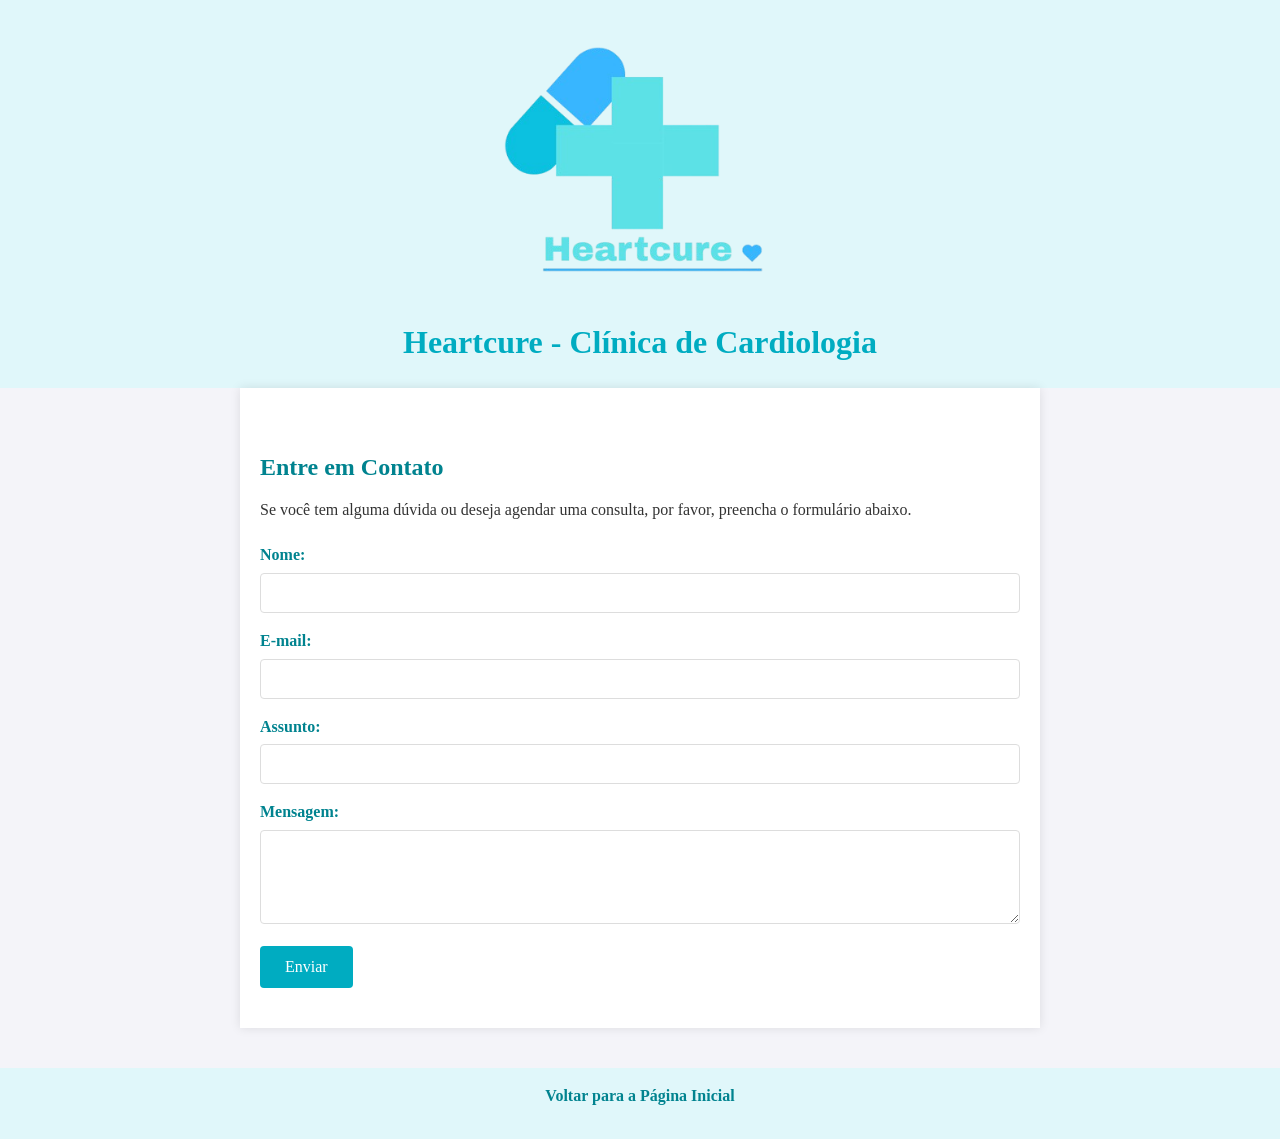
==== contato.html @ 75d29d1a "Add files via upload" ====
<!DOCTYPE html>
<html lang="pt-BR">
<head>
  <meta charset="UTF-8">
  <meta name="viewport" content="width=device-width, initial-scale=1.0">
  <title>Contato - Heartcure - Clínica de Cardiologia</title>
 <link rel="stylesheet" href="contato.css">
</head>
<body>

  <header>
    <img src="Heartcure.png" alt="Logo Heartcure">
    <h1>Heartcure - Clínica de Cardiologia</h1>
  </header>

  <section>
    <h2>Entre em Contato</h2>
    <p>Se você tem alguma dúvida ou deseja agendar uma consulta, por favor, preencha o formulário abaixo.</p>

    <form action="mailto:contato@heartcure.com" method="post" enctype="text/plain">
      <label for="nome">Nome:</label>
      <input type="text" id="nome" name="nome" required>
      
      <label for="email">E-mail:</label>
      <input type="email" id="email" name="email" required>
      
      <label for="assunto">Assunto:</label>
      <input type="text" id="assunto" name="assunto" required>
      
      <label for="mensagem">Mensagem:</label>
      <textarea id="mensagem" name="mensagem" rows="4" required></textarea>
      
      <button type="submit">Enviar</button>
    </form>
  </section>

  <footer>
    <p><a href="siteheartcure.html">Voltar para a Página Inicial</a></p>
  </footer>

</body>
</html>
---- contato.css ----
* {
      margin: 0;
      padding: 0;
      box-sizing: border-box;
    }

    body {
      font-family: Georgia, serif;
      background-color: #f4f4f9;
      color: #333;
      line-height: 1.6;
    }

    header {
      background-color: #e0f7fa;
      padding: 20px;
      text-align: center;
    }

    header img {
      max-width: 300px;
    }

    h1 {
      color: #00acc1;
      margin-top: 10px;
    }

    h2 {
      color: #00838f;
      margin: 20px 0 10px;
    }

    section {
      background-color: #ffffff;
      padding: 40px 20px;
      max-width: 800px;
      margin: 0 auto;
      box-shadow: 0 0 10px rgba(0, 0, 0, 0.1);
    }

    p {
      margin-bottom: 15px;
    }

    form {
      margin-top: 20px;
    }

    label {
      display: block;
      margin-bottom: 5px;
      font-weight: bold;
      color: #00838f;
    }

    input, textarea {
      width: 100%;
      padding: 10px;
      margin-bottom: 15px;
      border: 1px solid #ddd;
      border-radius: 4px;
      font-family: Georgia, serif;
      font-size: 16px;
    }

    input:focus, textarea:focus {
      outline: none;
      border-color: #00acc1;
      box-shadow: 0 0 5px rgba(0, 172, 193, 0.3);
    }

    button {
      background-color: #00acc1;
      color: #fff;
      border: none;
      padding: 12px 25px;
      font-size: 16px;
      cursor: pointer;
      border-radius: 4px;
      font-family: Georgia, serif;
      transition: background-color 0.3s;
    }

    button:hover {
      background-color: #00838f;
    }

    footer {
      background-color: #e0f7fa;
      text-align: center;
      padding: 15px;
      margin-top: 40px;
      color: #555;
    }

    footer a {
      color: #00838f;
      text-decoration: none;
      font-weight: bold;
    }

    footer a:hover {
      text-decoration: underline;
    }
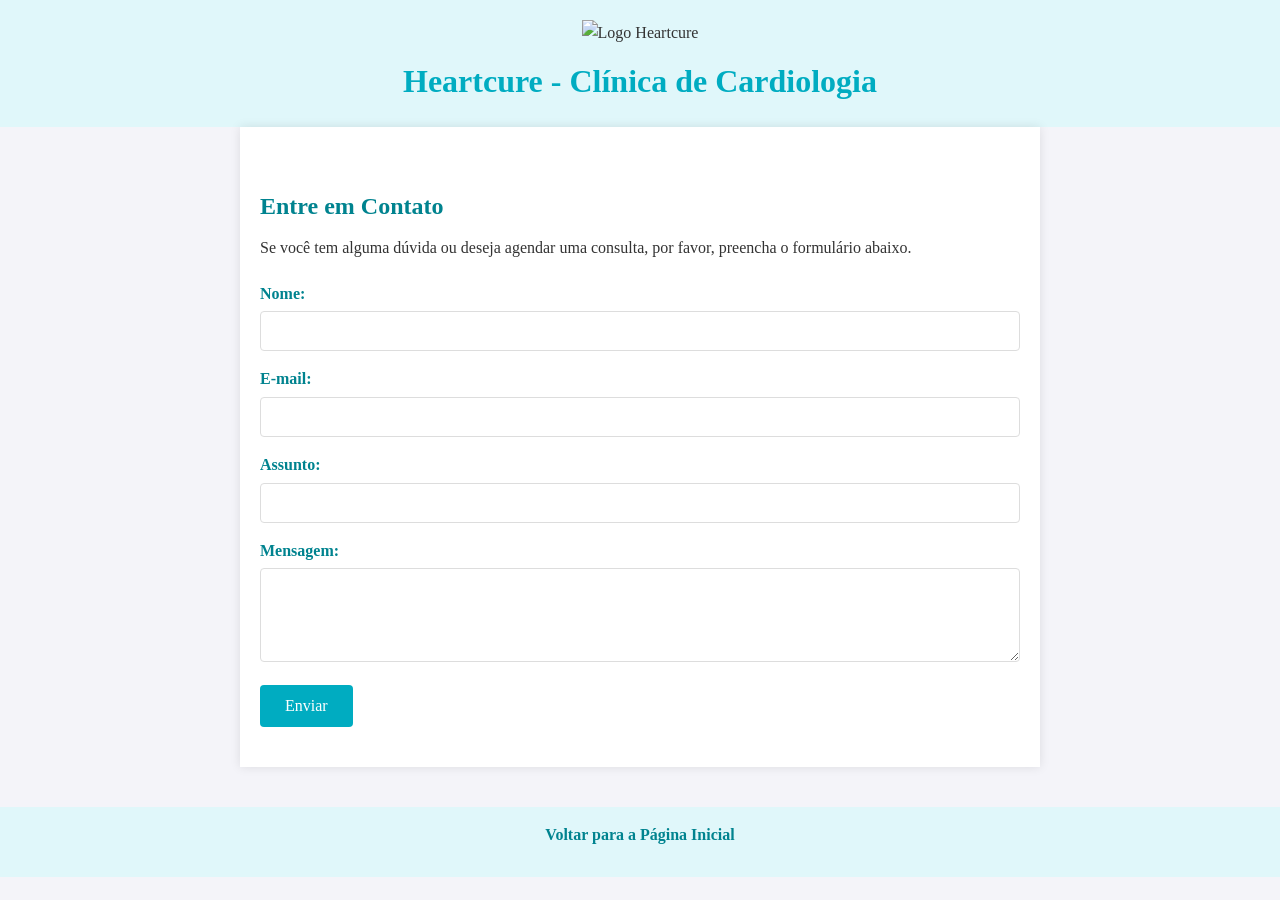
==== commit 6cb16902: "Add files via upload" ====
--- a/contato.html
+++ b/contato.html
@@ -4,7 +4,7 @@
   <meta charset="UTF-8">
   <meta name="viewport" content="width=device-width, initial-scale=1.0">
   <title>Contato - Heartcure - Clínica de Cardiologia</title>
- <link rel="stylesheet" href="contato.css">
+  <link rel="stylesheet" href="contato.css">
 </head>
 <body>
 
--- a/contato.css
+++ b/contato.css
@@ -1,105 +1,105 @@
 * {
-      margin: 0;
-      padding: 0;
-      box-sizing: border-box;
-    }
+  margin: 0;
+  padding: 0;
+  box-sizing: border-box;
+}
 
-    body {
-      font-family: Georgia, serif;
-      background-color: #f4f4f9;
-      color: #333;
-      line-height: 1.6;
-    }
+body {
+  font-family: Georgia, serif;
+  background-color: #f4f4f9;
+  color: #333;
+  line-height: 1.6;
+}
 
-    header {
-      background-color: #e0f7fa;
-      padding: 20px;
-      text-align: center;
-    }
+header {
+  background-color: #e0f7fa;
+  padding: 20px;
+  text-align: center;
+}
 
-    header img {
-      max-width: 300px;
-    }
+header img {
+  max-width: 300px;
+}
 
-    h1 {
-      color: #00acc1;
-      margin-top: 10px;
-    }
+h1 {
+  color: #00acc1;
+  margin-top: 10px;
+}
 
-    h2 {
-      color: #00838f;
-      margin: 20px 0 10px;
-    }
+h2 {
+  color: #00838f;
+  margin: 20px 0 10px;
+}
 
-    section {
-      background-color: #ffffff;
-      padding: 40px 20px;
-      max-width: 800px;
-      margin: 0 auto;
-      box-shadow: 0 0 10px rgba(0, 0, 0, 0.1);
-    }
+section {
+  background-color: #ffffff;
+  padding: 40px 20px;
+  max-width: 800px;
+  margin: 0 auto;
+  box-shadow: 0 0 10px rgba(0, 0, 0, 0.1);
+}
 
-    p {
-      margin-bottom: 15px;
-    }
+p {
+  margin-bottom: 15px;
+}
 
-    form {
-      margin-top: 20px;
-    }
+form {
+  margin-top: 20px;
+}
 
-    label {
-      display: block;
-      margin-bottom: 5px;
-      font-weight: bold;
-      color: #00838f;
-    }
+label {
+  display: block;
+  margin-bottom: 5px;
+  font-weight: bold;
+  color: #00838f;
+}
 
-    input, textarea {
-      width: 100%;
-      padding: 10px;
-      margin-bottom: 15px;
-      border: 1px solid #ddd;
-      border-radius: 4px;
-      font-family: Georgia, serif;
-      font-size: 16px;
-    }
+input, textarea {
+  width: 100%;
+  padding: 10px;
+  margin-bottom: 15px;
+  border: 1px solid #ddd;
+  border-radius: 4px;
+  font-family: Georgia, serif;
+  font-size: 16px;
+}
 
-    input:focus, textarea:focus {
-      outline: none;
-      border-color: #00acc1;
-      box-shadow: 0 0 5px rgba(0, 172, 193, 0.3);
-    }
+input:focus, textarea:focus {
+  outline: none;
+  border-color: #00acc1;
+  box-shadow: 0 0 5px rgba(0, 172, 193, 0.3);
+}
 
-    button {
-      background-color: #00acc1;
-      color: #fff;
-      border: none;
-      padding: 12px 25px;
-      font-size: 16px;
-      cursor: pointer;
-      border-radius: 4px;
-      font-family: Georgia, serif;
-      transition: background-color 0.3s;
-    }
+button {
+  background-color: #00acc1;
+  color: #fff;
+  border: none;
+  padding: 12px 25px;
+  font-size: 16px;
+  cursor: pointer;
+  border-radius: 4px;
+  font-family: Georgia, serif;
+  transition: background-color 0.3s;
+}
 
-    button:hover {
-      background-color: #00838f;
-    }
+button:hover {
+  background-color: #00838f;
+}
 
-    footer {
-      background-color: #e0f7fa;
-      text-align: center;
-      padding: 15px;
-      margin-top: 40px;
-      color: #555;
-    }
+footer {
+  background-color: #e0f7fa;
+  text-align: center;
+  padding: 15px;
+  margin-top: 40px;
+  color: #555;
+}
 
-    footer a {
-      color: #00838f;
-      text-decoration: none;
-      font-weight: bold;
-    }
+footer a {
+  color: #00838f;
+  text-decoration: none;
+  font-weight: bold;
+}
 
-    footer a:hover {
-      text-decoration: underline;
-    }+footer a:hover {
+  text-decoration: underline;
+}
